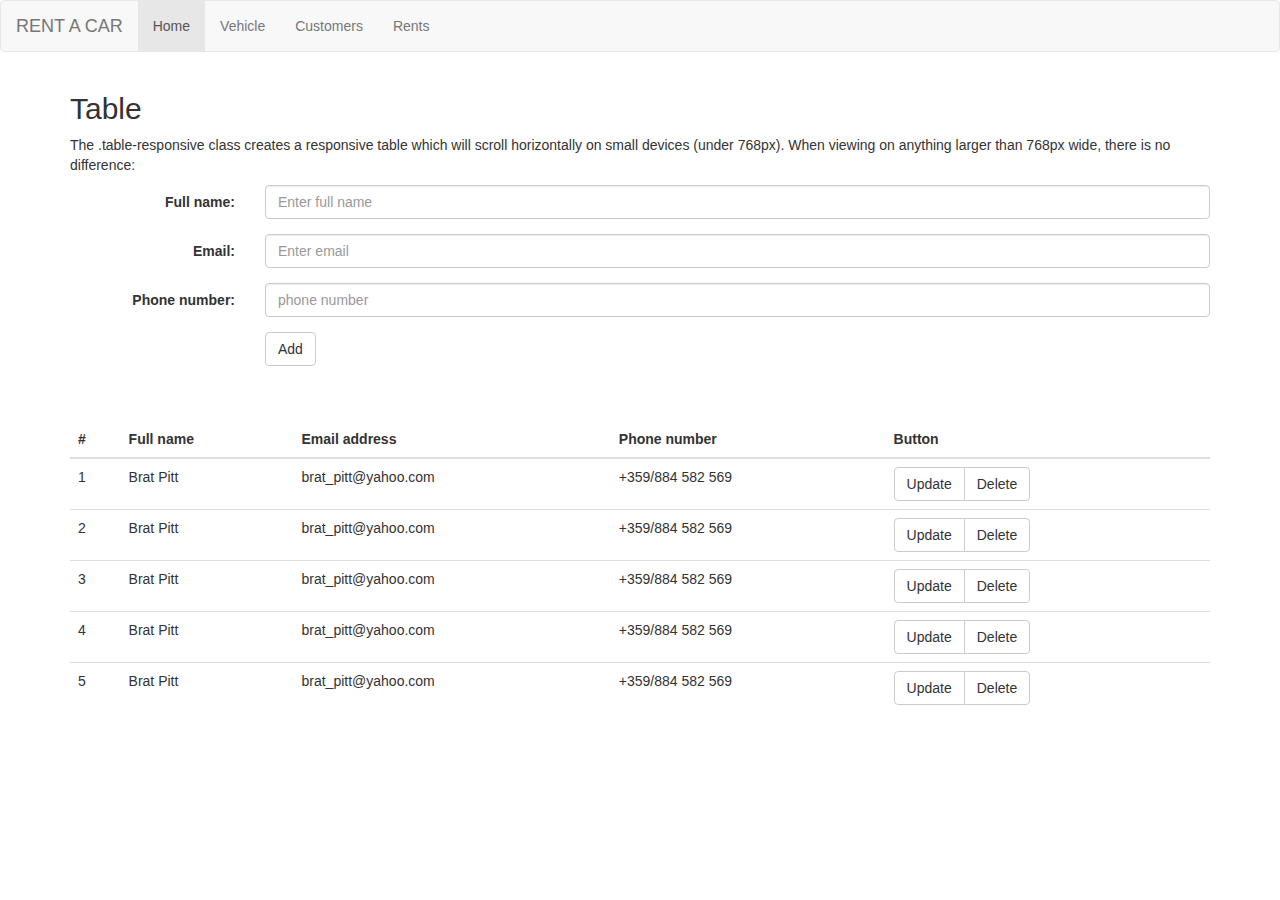
==== customers.html @ d63fe133 "html changes" ====
<!DOCTYPE html>

<html>

<head>
    <meta charset="utf-8">
    <meta name="viewport" content="width=device-width, initial-scale=1, shrink-to-fit=no">
    <script src="https://ajax.googleapis.com/ajax/libs/jquery/3.5.1/jquery.min.js"></script>
    <script src="https://maxcdn.bootstrapcdn.com/bootstrap/3.4.1/js/bootstrap.min.js"></script>
    <link rel="stylesheet" href="css/bootstrap.css">
    <link rel="stylesheet" href="css/site.css">
    <link rel="stylesheet" href="https://maxcdn.bootstrapcdn.com/bootstrap/3.4.1/css/bootstrap.min.css">
</head>

<body>
    <header>
        <nav class="navbar navbar-default">
            <div class="container-fluid">
                <div class="navbar-header">
                    <a class="navbar-brand" href="index.html">RENT A CAR</a>

                </div>
                <ul class="nav navbar-nav">
                    <li class="active"><a href="index.html">Home</a></li>
                    <li><a href="vehicle.html">Vehicle</a></li>
                    <li><a href="customers.html">Customers</a></li>
                    <li><a href="rents.html">Rents</a></li>
                </ul>
            </div>
        </nav>

    </header>
    <div class="container">
        <h2>Table</h2>
        <p>The .table-responsive class creates a responsive table which will scroll horizontally on small devices (under
            768px). When viewing on anything larger than 768px wide, there is no difference:</p>
        <form class="form-horizontal" action="">
            <div class="form-group">
                <label class="control-label col-sm-2" for="name">Full name:</label>
                <div class="col-sm-10">
                    <input type="text" class="form-control" id="name" placeholder="Enter full name">
                </div>
            </div>
            <div class="form-group">
                <label class="control-label col-sm-2" for="email">Email:</label>
                <div class="col-sm-10">
                    <input type="email" class="form-control" id="email" placeholder="Enter email">
                </div>
            </div>

            <div class="form-group">
                <label class="control-label col-sm-2" for="phone">Phone number:</label>
                <div class="col-sm-10">
                    <input type="text" class="form-control" id="phon" placeholder="phone number">
                </div>
            </div>

            <div class="form-group">
                <div class="col-sm-offset-2 col-sm-10">
                    <button type="submit" class="btn btn-default">Add</button>
                </div>
            </div>
        </form>
        <br>
        <br>
        <div class="table-responsive">
            <table class="table">
                <thead>
                    <tr>
                        <th>#</th>
                        <th>Full name</th>
                        <th>Email address</th>
                        <th>Phone number</th>
                        <th>Button</th>
                    </tr>
                </thead>
                <tbody>
                    <tr>
                        <td>1</td>
                        <td>Brat Pitt</td>
                        <td>brat_pitt@yahoo.com</td>
                        <td>+359/884 582 569</td>
                        <td>
                            <div class="btn-group">
                                <button type="button" class="btn btn-default">Update</button>
                                <button type="button" class="btn btn-default">Delete</button>
                            </div>
                        </td>
                    </tr>
                    <tr>
                        <td>2</td>
                        <td>Brat Pitt</td>
                        <td>brat_pitt@yahoo.com</td>
                        <td>+359/884 582 569</td>
                        <td>
                            <div class="btn-group">
                                <button type="button" class="btn btn-default">Update</button>
                                <button type="button" class="btn btn-default">Delete</button>
                            </div>
                        </td>
                    </tr>
                    <tr>
                        <td>3</td>
                        <td>Brat Pitt</td>
                        <td>brat_pitt@yahoo.com</td>
                        <td>+359/884 582 569</td>
                        <td>
                            <div class="btn-group">
                                <button type="button" class="btn btn-default">Update</button>
                                <button type="button" class="btn btn-default">Delete</button>
                            </div>
                        </td>
                    </tr>
                    <tr>
                        <td>4</td>
                        <td>Brat Pitt</td>
                        <td>brat_pitt@yahoo.com</td>
                        <td>+359/884 582 569</td>
                        <td>
                            <div class="btn-group">
                                <button type="button" class="btn btn-default">Update</button>
                                <button type="button" class="btn btn-default">Delete</button>
                            </div>
                        </td>
                    </tr>
                    <tr>
                        <td>5</td>
                        <td>Brat Pitt</td>
                        <td>brat_pitt@yahoo.com</td>
                        <td>+359/884 582 569</td>
                        <td>
                            <div class="btn-group">
                                <button type="button" class="btn btn-default">Update</button>
                                <button type="button" class="btn btn-default">Delete</button>
                            </div>
                        </td>
                    </tr>
                </tbody>
            </table>
        </div>
    </div>
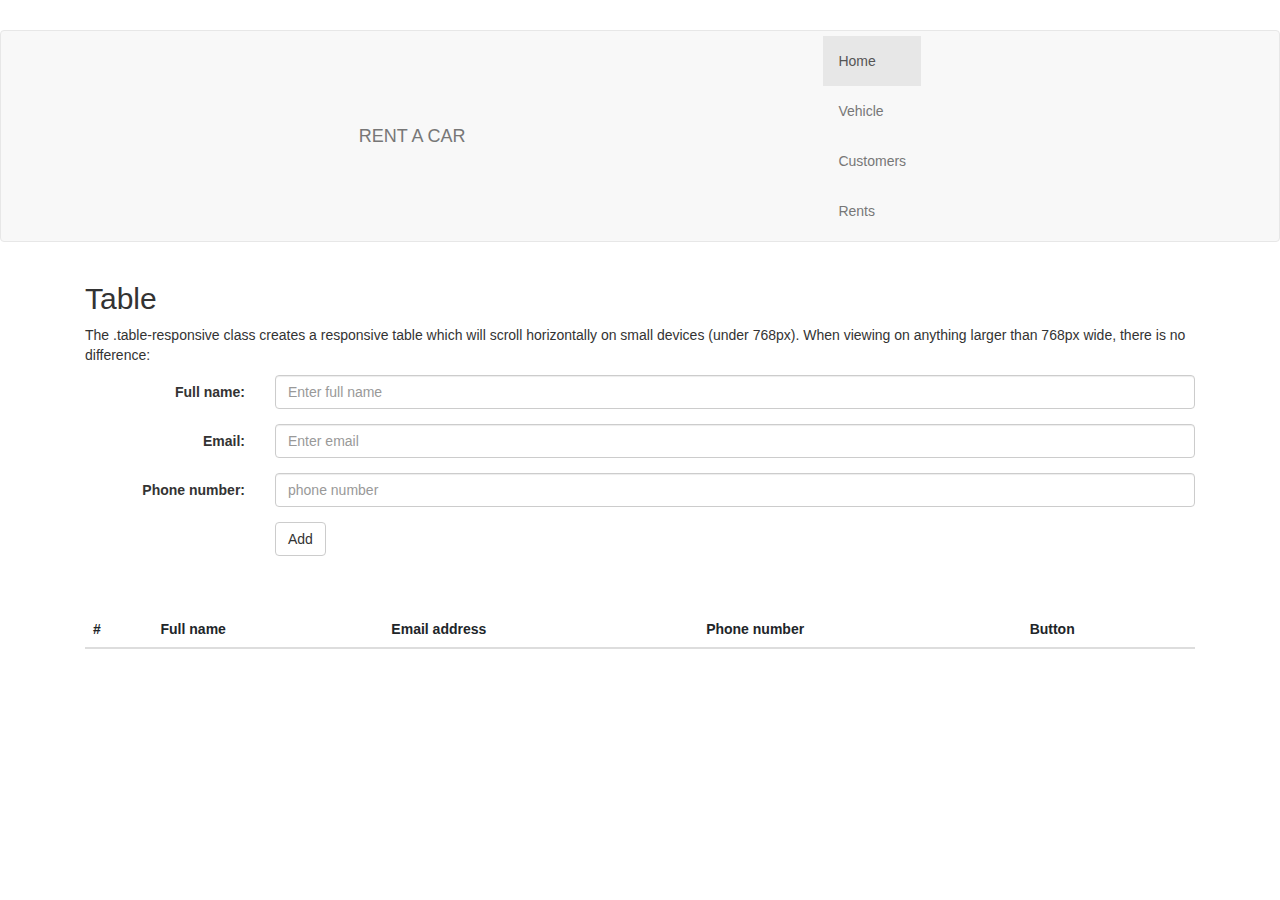
==== commit d3b6e647: "jq customer" ====
--- a/customers.html
+++ b/customers.html
@@ -7,6 +7,8 @@
     <meta name="viewport" content="width=device-width, initial-scale=1, shrink-to-fit=no">
     <script src="https://ajax.googleapis.com/ajax/libs/jquery/3.5.1/jquery.min.js"></script>
     <script src="https://maxcdn.bootstrapcdn.com/bootstrap/3.4.1/js/bootstrap.min.js"></script>
+    <script src="https://code.jquery.com/jquery-3.6.0.min.js"
+        integrity="sha256-/xUj+3OJU5yExlq6GSYGSHk7tPXikynS7ogEvDej/m4=" crossorigin="anonymous"></script>
     <link rel="stylesheet" href="css/bootstrap.css">
     <link rel="stylesheet" href="css/site.css">
     <link rel="stylesheet" href="https://maxcdn.bootstrapcdn.com/bootstrap/3.4.1/css/bootstrap.min.css">
@@ -34,7 +36,7 @@
         <h2>Table</h2>
         <p>The .table-responsive class creates a responsive table which will scroll horizontally on small devices (under
             768px). When viewing on anything larger than 768px wide, there is no difference:</p>
-        <form class="form-horizontal" action="">
+        <form class="form-horizontal" action="" id="add-customer">
             <div class="form-group">
                 <label class="control-label col-sm-2" for="name">Full name:</label>
                 <div class="col-sm-10">
@@ -51,7 +53,7 @@
             <div class="form-group">
                 <label class="control-label col-sm-2" for="phone">Phone number:</label>
                 <div class="col-sm-10">
-                    <input type="text" class="form-control" id="phon" placeholder="phone number">
+                    <input type="text" class="form-control" id="phone" placeholder="phone number">
                 </div>
             </div>
 
@@ -64,7 +66,7 @@
         <br>
         <br>
         <div class="table-responsive">
-            <table class="table">
+            <table class="table" id="customers">
                 <thead>
                     <tr>
                         <th>#</th>
@@ -75,67 +77,11 @@
                     </tr>
                 </thead>
                 <tbody>
-                    <tr>
-                        <td>1</td>
-                        <td>Brat Pitt</td>
-                        <td>brat_pitt@yahoo.com</td>
-                        <td>+359/884 582 569</td>
-                        <td>
-                            <div class="btn-group">
-                                <button type="button" class="btn btn-default">Update</button>
-                                <button type="button" class="btn btn-default">Delete</button>
-                            </div>
-                        </td>
-                    </tr>
-                    <tr>
-                        <td>2</td>
-                        <td>Brat Pitt</td>
-                        <td>brat_pitt@yahoo.com</td>
-                        <td>+359/884 582 569</td>
-                        <td>
-                            <div class="btn-group">
-                                <button type="button" class="btn btn-default">Update</button>
-                                <button type="button" class="btn btn-default">Delete</button>
-                            </div>
-                        </td>
-                    </tr>
-                    <tr>
-                        <td>3</td>
-                        <td>Brat Pitt</td>
-                        <td>brat_pitt@yahoo.com</td>
-                        <td>+359/884 582 569</td>
-                        <td>
-                            <div class="btn-group">
-                                <button type="button" class="btn btn-default">Update</button>
-                                <button type="button" class="btn btn-default">Delete</button>
-                            </div>
-                        </td>
-                    </tr>
-                    <tr>
-                        <td>4</td>
-                        <td>Brat Pitt</td>
-                        <td>brat_pitt@yahoo.com</td>
-                        <td>+359/884 582 569</td>
-                        <td>
-                            <div class="btn-group">
-                                <button type="button" class="btn btn-default">Update</button>
-                                <button type="button" class="btn btn-default">Delete</button>
-                            </div>
-                        </td>
-                    </tr>
-                    <tr>
-                        <td>5</td>
-                        <td>Brat Pitt</td>
-                        <td>brat_pitt@yahoo.com</td>
-                        <td>+359/884 582 569</td>
-                        <td>
-                            <div class="btn-group">
-                                <button type="button" class="btn btn-default">Update</button>
-                                <button type="button" class="btn btn-default">Delete</button>
-                            </div>
-                        </td>
-                    </tr>
                 </tbody>
             </table>
         </div>
-    </div>+    </div>
+    <script src="js/app.js"></script>
+</body>
+
+</html>--- a/css/site.css
+++ b/css/site.css
@@ -0,0 +1,56 @@
+body{
+    padding-top: 3rem;
+    padding-bottom: 3rem;
+    background-image: url('../images/pattern.png');
+    background-repeat: repeat;
+}
+
+.jumbotron{
+    height: 40vh;
+    background-size: cover;
+}
+
+.jumbotron-other{
+    background: url('../images/carousel3.jpg') no-repeat fixed;
+}
+.jumbotron-detail-apple-pie{
+    background: url('../images/products/applepie.jpg') no-repeat fixed;
+    background-size: cover;
+}
+
+.bg-primary{
+    background-color: indianred !important;
+}
+
+.carousel{
+    bottom: 3rem;
+    z-index: 10;
+}
+
+.carousel-caption{
+    bottom: 3rem;
+    z-index: 10;
+ }
+
+ .carousel-item{
+     height: 32rem;
+     max-width: 100vw;
+     background-size: cover;
+     background-position: center center;
+     background-repeat: no-repeat;
+ }
+
+ .welcome-carousel-image1{
+     box-shadow: inset 0 0 0 100vw  rgba(0,0,0,0.3);
+     background-image: url('../images/carousel1.jpg');
+ }
+
+ .welcome-carousel-image2{
+    box-shadow: inset 0 0 0 100vw  rgba(0,0,0,0.3);
+    background-image: url('../images/carousel2.jpg');
+}
+
+.welcome-carousel-image3{
+    box-shadow: inset 0 0 0 100vw  rgba(0,0,0,0.3);
+    background-image: url('../images/carousel3.jpg');
+}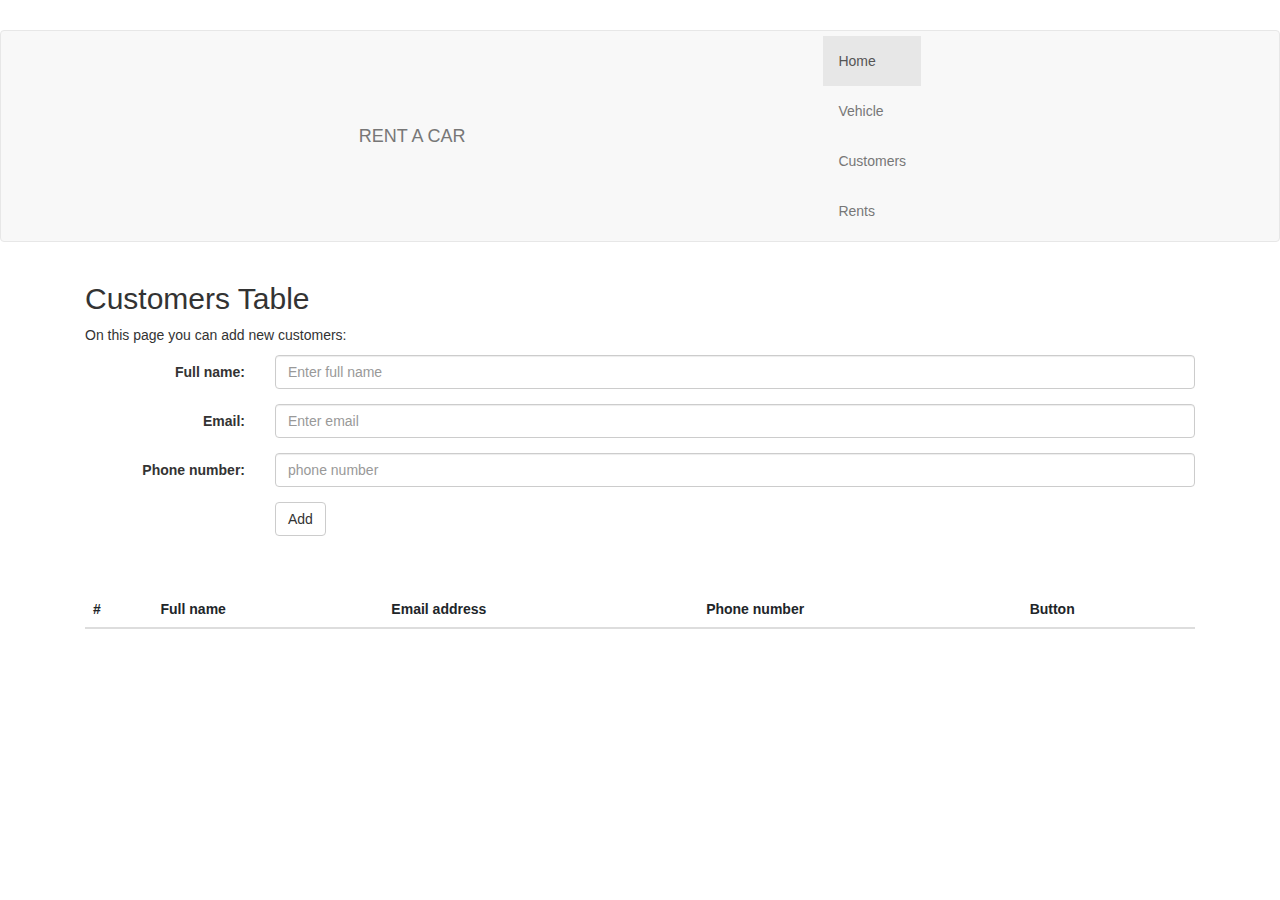
==== commit 1b0e01ff: "finish customers page" ====
--- a/customers.html
+++ b/customers.html
@@ -12,6 +12,7 @@
     <link rel="stylesheet" href="css/bootstrap.css">
     <link rel="stylesheet" href="css/site.css">
     <link rel="stylesheet" href="https://maxcdn.bootstrapcdn.com/bootstrap/3.4.1/css/bootstrap.min.css">
+    <link rel="stylesheet" href="style.css">
 </head>
 
 <body>
@@ -33,9 +34,8 @@
 
     </header>
     <div class="container">
-        <h2>Table</h2>
-        <p>The .table-responsive class creates a responsive table which will scroll horizontally on small devices (under
-            768px). When viewing on anything larger than 768px wide, there is no difference:</p>
+        <h2>Customers Table</h2>
+        <p>On this page you can add new customers:</p>
         <form class="form-horizontal" action="" id="add-customer">
             <div class="form-group">
                 <label class="control-label col-sm-2" for="name">Full name:</label>
@@ -79,8 +79,38 @@
                 <tbody>
                 </tbody>
             </table>
-        </div>
-    </div>
+        </div>        
+        <form class="form-horizontal" action="" id="update-customer">
+            <h2>Update Customer</h2>
+            <input type="hidden" id="id">
+            <div class="form-group">
+                <label class="control-label col-sm-2" for="name">Full name:</label>
+                <div class="col-sm-10">
+                    <input type="text" class="form-control" id="name" placeholder="Enter full name">
+                </div>
+            </div>
+            <div class="form-group">
+                <label class="control-label col-sm-2" for="email">Email:</label>
+                <div class="col-sm-10">
+                    <input type="email" class="form-control" id="email" placeholder="Enter email">
+                </div>
+            </div>
+
+            <div class="form-group">
+                <label class="control-label col-sm-2" for="phone">Phone number:</label>
+                <div class="col-sm-10">
+                    <input type="text" class="form-control" id="phone" placeholder="phone number">
+                </div>
+            </div>
+
+            <div class="form-group">
+                <div class="col-sm-offset-2 col-sm-10">
+                    <button type="submit" class="btn btn-default">Update</button>
+                </div>
+            </div>
+        </form>
+    </div>  
+
     <script src="js/app.js"></script>
 </body>
 
--- a/style.css
+++ b/style.css
@@ -0,0 +1,3 @@
+form#update-customer {
+    display: none;
+}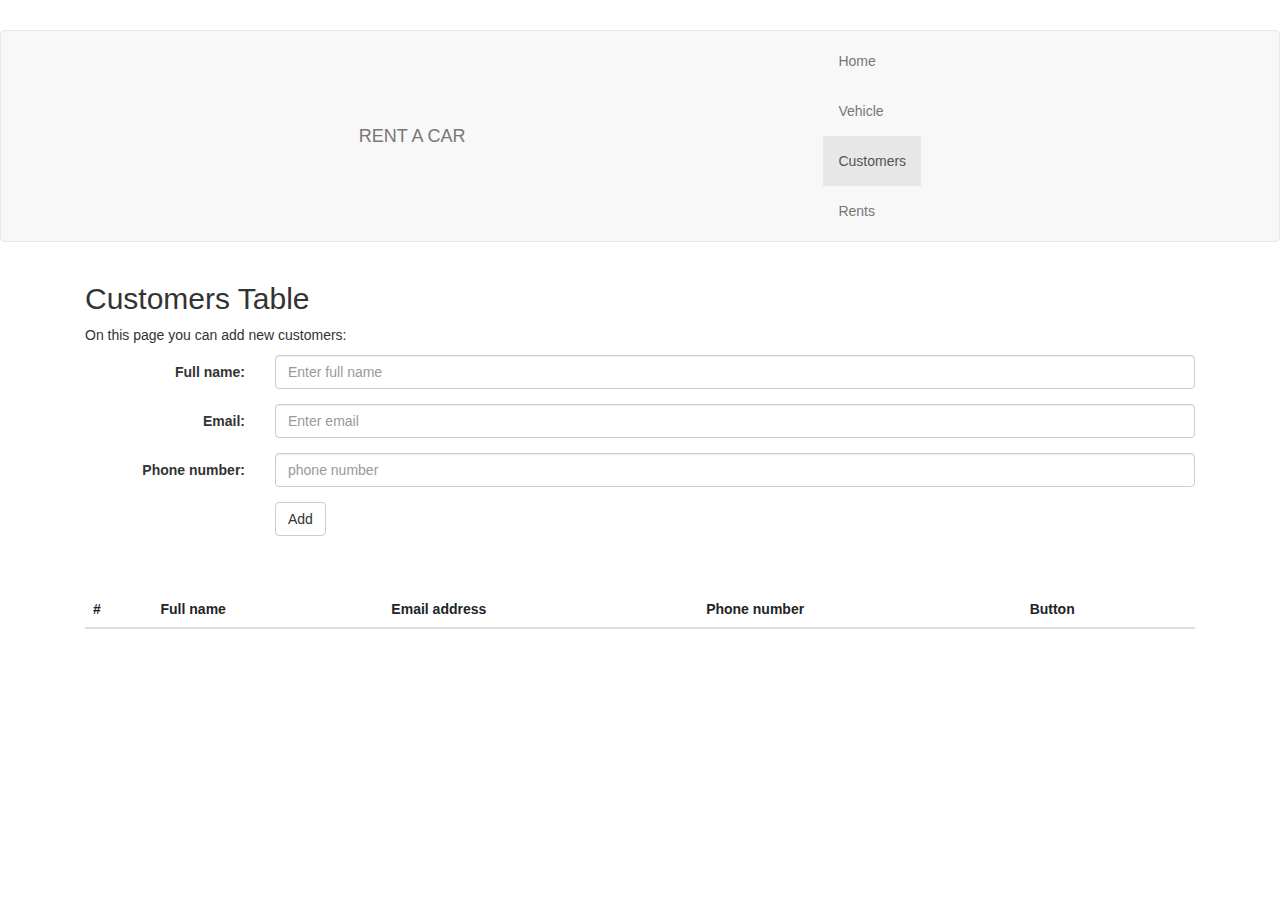
==== commit 67ef5715: "finish vehicles" ====
--- a/customers.html
+++ b/customers.html
@@ -1,5 +1,4 @@
 <!DOCTYPE html>
-
 <html>
 
 <head>
@@ -21,18 +20,17 @@
             <div class="container-fluid">
                 <div class="navbar-header">
                     <a class="navbar-brand" href="index.html">RENT A CAR</a>
-
                 </div>
                 <ul class="nav navbar-nav">
-                    <li class="active"><a href="index.html">Home</a></li>
+                    <li><a href="index.html">Home</a></li>
                     <li><a href="vehicle.html">Vehicle</a></li>
-                    <li><a href="customers.html">Customers</a></li>
+                    <li class="active"><a href="customers.html">Customers</a></li>
                     <li><a href="rents.html">Rents</a></li>
                 </ul>
             </div>
         </nav>
+    </header>
 
-    </header>
     <div class="container">
         <h2>Customers Table</h2>
         <p>On this page you can add new customers:</p>
@@ -79,7 +77,8 @@
                 <tbody>
                 </tbody>
             </table>
-        </div>        
+        </div>
+        
         <form class="form-horizontal" action="" id="update-customer">
             <h2>Update Customer</h2>
             <input type="hidden" id="id">
@@ -109,7 +108,7 @@
                 </div>
             </div>
         </form>
-    </div>  
+    </div>
 
     <script src="js/app.js"></script>
 </body>
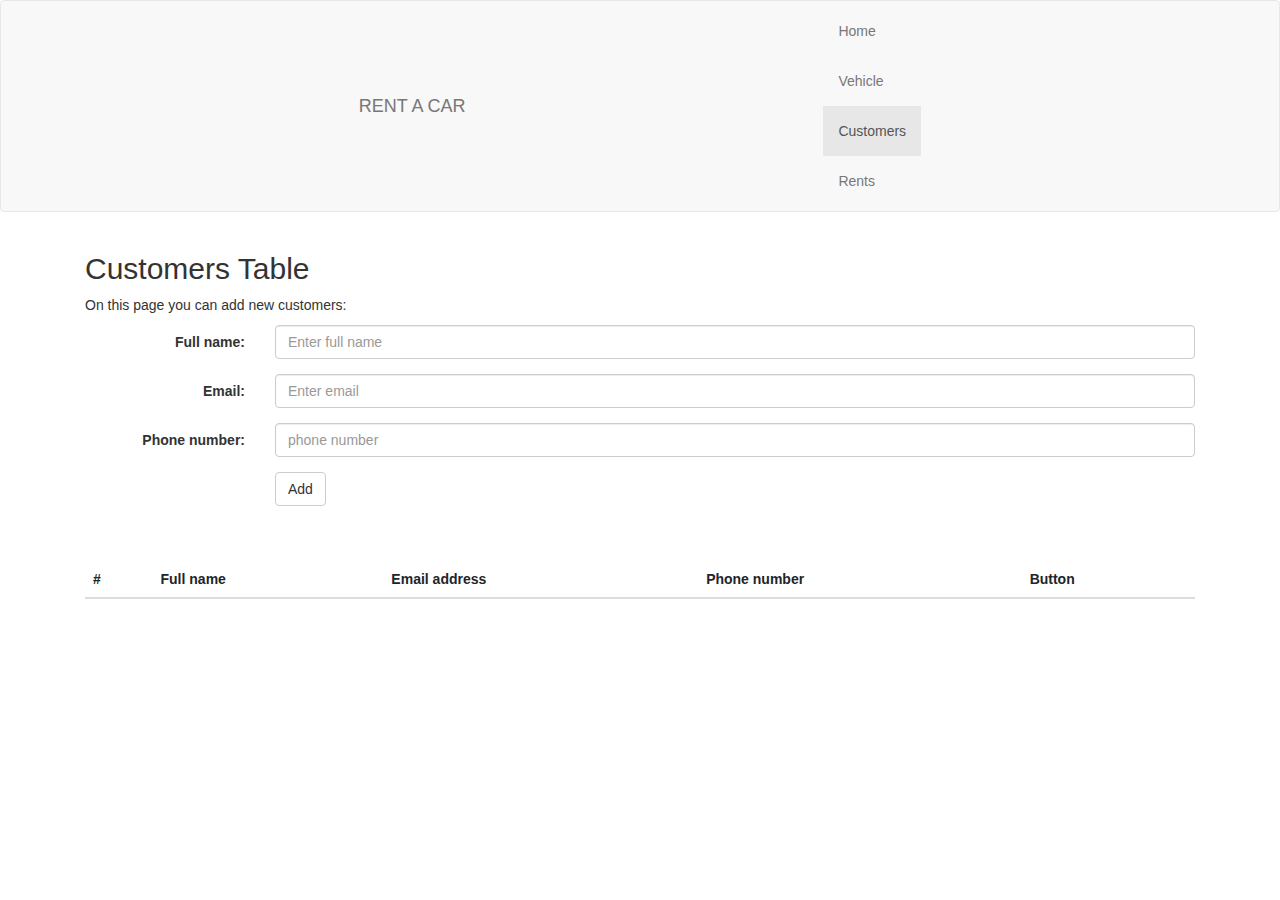
==== commit c5dc1e4a: "improve rent form" ====
--- a/customers.html
+++ b/customers.html
@@ -9,7 +9,6 @@
     <script src="https://code.jquery.com/jquery-3.6.0.min.js"
         integrity="sha256-/xUj+3OJU5yExlq6GSYGSHk7tPXikynS7ogEvDej/m4=" crossorigin="anonymous"></script>
     <link rel="stylesheet" href="css/bootstrap.css">
-    <link rel="stylesheet" href="css/site.css">
     <link rel="stylesheet" href="https://maxcdn.bootstrapcdn.com/bootstrap/3.4.1/css/bootstrap.min.css">
     <link rel="stylesheet" href="style.css">
 </head>
@@ -38,20 +37,20 @@
             <div class="form-group">
                 <label class="control-label col-sm-2" for="name">Full name:</label>
                 <div class="col-sm-10">
-                    <input type="text" class="form-control" id="name" placeholder="Enter full name">
+                    <input type="text" required class="form-control" id="name" placeholder="Enter full name">
                 </div>
             </div>
             <div class="form-group">
                 <label class="control-label col-sm-2" for="email">Email:</label>
                 <div class="col-sm-10">
-                    <input type="email" class="form-control" id="email" placeholder="Enter email">
+                    <input type="email" required class="form-control" id="email" placeholder="Enter email">
                 </div>
             </div>
 
             <div class="form-group">
                 <label class="control-label col-sm-2" for="phone">Phone number:</label>
                 <div class="col-sm-10">
-                    <input type="text" class="form-control" id="phone" placeholder="phone number">
+                    <input type="tel" required class="form-control" id="phone" placeholder="phone number">
                 </div>
             </div>
 
@@ -78,27 +77,27 @@
                 </tbody>
             </table>
         </div>
-        
+
         <form class="form-horizontal" action="" id="update-customer">
             <h2>Update Customer</h2>
             <input type="hidden" id="id">
             <div class="form-group">
                 <label class="control-label col-sm-2" for="name">Full name:</label>
                 <div class="col-sm-10">
-                    <input type="text" class="form-control" id="name" placeholder="Enter full name">
+                    <input type="text" required class="form-control" id="name" placeholder="Enter full name">
                 </div>
             </div>
             <div class="form-group">
                 <label class="control-label col-sm-2" for="email">Email:</label>
                 <div class="col-sm-10">
-                    <input type="email" class="form-control" id="email" placeholder="Enter email">
+                    <input type="email" required class="form-control" id="email" placeholder="Enter email">
                 </div>
             </div>
 
             <div class="form-group">
                 <label class="control-label col-sm-2" for="phone">Phone number:</label>
                 <div class="col-sm-10">
-                    <input type="text" class="form-control" id="phone" placeholder="phone number">
+                    <input type="tel" required class="form-control" id="phone" placeholder="phone number">
                 </div>
             </div>
 
